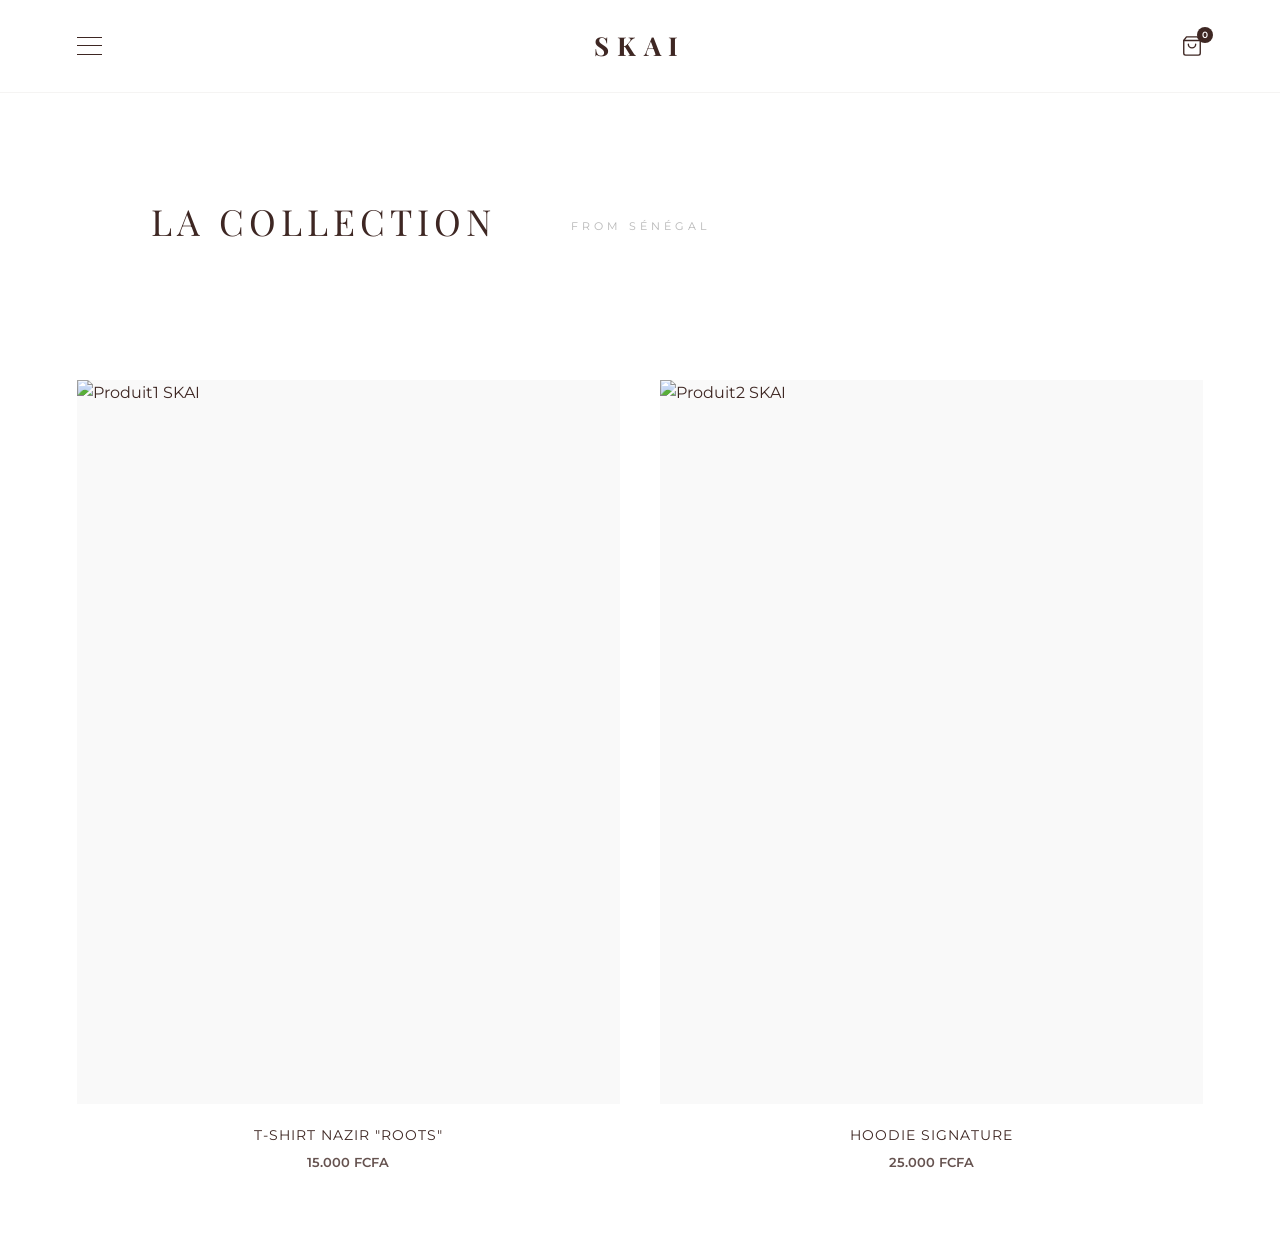
==== boutique.html @ a8dc6c2c "save changes" ====
<!DOCTYPE html>
<html lang="fr">
<head>
    <meta charset="UTF-8">
    <meta name="viewport" content="width=device-width, initial-scale=1.0">
    <title>Boutique | SKAI</title>
    <link rel="stylesheet" href="style.css">
</head>
<body>

<header>
    <div class="header-left">
        <div class="hamburger" id="hamburger">
            <span></span>
            <span></span>
            <span></span>
        </div>
    </div>

    <div class="logo">SKAI</div>
    
    <div class="header-right">
        <a href="panier.html" class="cart-icon">
            <svg width="22" height="22" viewBox="0 0 24 24" fill="none" stroke="currentColor" stroke-width="1.5" stroke-linecap="round" stroke-linejoin="round">
                <path d="M6 2L3 6v14a2 2 0 0 0 2 2h14a2 2 0 0 0 2-2V6l-3-4Z"></path>
                <line x1="3" y1="6" x2="21" y2="6"></line>
                <path d="M16 10a4 4 0 0 1-8 0"></path>
            </svg>
            <span id="cart-count">0</span>
        </a>
    </div>
</header>

    <nav class="nav-menu" id="nav-menu">
        <ul>
            <li><a href="index.html">Accueil</a></li>
            <li><a href="boutique.html">Boutique</a></li>
            <li><a href="propos.html">À Propos</a></li>
            <li><a href="contact.html">Contact</a></li>
        </ul>
    </nav>

    <main class="shop-container">
        <header class="shop-header" style="text-align: center; padding: 40px 0;">
            <h2 style="letter-spacing: 5px; text-transform: uppercase;">La Collection</h2>
            <p style="color: #888;">From Sénégal</p>
        </header>

        <section class="product-grid">
            <div class="product-card">
                <div class="product-image">
                    <img src="produit1.jpg" alt="Produit1 SKAI">
                    <div class="quick-add" onclick="ajouterAuPanier()">Ajouter au panier</div>
                </div>
                <div class="product-info">
                    <h3>T-Shirt Nazir "Roots"</h3>
                    <p>15.000 FCFA</p>
                </div>
            </div>

            <div class="product-card">
                <div class="product-image">
                    <img src="produit2.jpg" alt="Produit2 SKAI">
                    <div class="quick-add" onclick="ajouterAuPanier()">Ajouter au panier</div>
                </div>
                <div class="product-info">
                    <h3>Hoodie Signature</h3>
                    <p>25.000 FCFA</p>
                </div>
            </div>
        </section>
    </main>

    <script>
    // --- GESTION DU MENU ---
    const hamburger = document.getElementById('hamburger');
    const navMenu = document.getElementById('nav-menu');
    hamburger.addEventListener('click', () => {
        navMenu.classList.toggle('active');
        hamburger.classList.toggle('active');
    });

    // --- FONCTION AJOUT AU PANIER (SYNCHRONISÉE) ---
    function ajouterAuPanier() {
        // On dit à la mémoire que le panier n'est plus vide
        localStorage.setItem('skai_panier_vide', 'false');
        
        // On met à jour le chiffre en haut immédiatement
        updateCartCount();

        // Animation visuelle sur le bouton (optionnel)
        alert("Produit ajouté au panier !");
    }

    // --- MISE À JOUR DU COMPTEUR ---
    function updateCartCount() {
        const countElement = document.getElementById('cart-count');
        const estVide = localStorage.getItem('skai_panier_vide');

        if (countElement) {
            if (estVide === 'false') {
                countElement.innerText = "1";
            } else {
                countElement.innerText = "0";
            }
        }
    }

    // Initialisation au chargement
    updateCartCount();
</script>
</body>
</html>
---- style.css ----
/* Importation des polices */
@import url('https://fonts.googleapis.com/css2?family=Playfair+Display:ital,wght@0,400;0,700;1,400&family=Montserrat:wght@200;300;400;600&display=swap');

:root {
    --blanc: #FFFFFF;
    --marron-skai: #3E2723;
    --ivoire-tres-leger: #FDFDFD;
    --transition: all 0.5s cubic-bezier(0.77, 0, 0.175, 1);
}

* {
    margin: 0;
    padding: 0;
    box-sizing: border-box;
}

body {
    background-color: var(--blanc);
    color: var(--marron-skai);
    font-family: 'Montserrat', sans-serif;
    line-height: 1.6;
    overflow-x: hidden;
}

/* --- HEADER --- */
header {
    display: grid;
    grid-template-columns: 1fr auto 1fr;
    align-items: center;
    padding: 25px 6%;
    background: var(--blanc);
    position: sticky;
    top: 0;
    z-index: 1000;
    border-bottom: 1px solid rgba(62, 39, 35, 0.05);
}

.header-left {
    display: flex;
    justify-content: flex-start;
}

.logo {
    font-family: 'Playfair Display', serif;
    font-size: 26px;
    font-weight: 700;
    letter-spacing: 8px;
    text-transform: uppercase;
}

/* --- HAMBURGER & ANIMATION CROIX --- */
.hamburger {
    cursor: pointer;
    display: flex;
    flex-direction: column;
    justify-content: space-between;
    width: 25px;
    height: 18px;
    z-index: 10001; /* Doit être au-dessus du nav-menu */
}

.hamburger span {
    display: block;
    width: 100%;
    height: 1px;
    background-color: var(--marron-skai);
    transition: var(--transition);
}

/* Transformation en Croix */
.hamburger.active span:nth-child(1) {
    transform: translateY(8px) rotate(45deg);
}

.hamburger.active span:nth-child(2) {
    opacity: 0;
    transform: translateX(-20px);
}

.hamburger.active span:nth-child(3) {
    transform: translateY(-9px) rotate(-45deg);
}

/* --- NAV MENU (OUVERTURE GAUCHE) --- */
.nav-menu {
    position: fixed;
    top: 0;
    left: -100%; /* Caché à gauche */
    width: 100%;
    height: 100vh;
    background-color: var(--blanc);
    display: flex;
    justify-content: center;
    align-items: center;
    transition: var(--transition);
    z-index: 9999;
}

.nav-menu.active {
    left: 0; /* Glisse vers la droite */
}

.nav-menu ul {
    list-style: none;
    text-align: center;
}

.nav-menu ul li {
    margin: 25px 0;
}

.nav-menu ul li a {
    text-decoration: none;
    color: var(--marron-skai);
    font-family: 'Playfair Display', serif;
    font-size: 32px;
    font-style: italic;
    transition: 0.3s;
}

.nav-menu ul li a:hover {
    opacity: 0.5;
}

/* --- HERO SECTION --- */
.hero {
    height: 85vh;
    display: flex;
    flex-direction: column;
    justify-content: center;
    align-items: center;
    text-align: center;
    background-color: var(--ivoire-tres-leger);
    padding: 0 10%;
}

.hero h1 {
    font-family: 'Playfair Display', serif;
    font-size: clamp(2.5rem, 8vw, 5rem);
    font-weight: 400;
    margin-bottom: 15px;
    letter-spacing: -1px;
}

.hero p {
    font-size: 12px;
    text-transform: uppercase;
    letter-spacing: 4px;
    margin-bottom: 40px;
    opacity: 0.7;
}

.btn {
    display: inline-block;
    text-decoration: none;
    color: var(--blanc);
    background-color: var(--marron-skai);
    padding: 16px 40px;
    font-size: 11px;
    font-weight: 600;
    text-transform: uppercase;
    letter-spacing: 2px;
    border: 1px solid var(--marron-skai);
    transition: var(--transition);
}

.btn:hover {
    background-color: transparent;
    color: var(--marron-skai);
}
/* --- BOUTIQUE STYLES --- */
.shop-container {
    padding: 60px 6%;
}

.shop-header {
    text-align: center;
    margin-bottom: 80px;
    border: none; /* Enlève la bordure héritée du header principal */
}

.shop-header h2 {
    font-family: 'Playfair Display', serif;
    font-size: 36px;
    font-weight: 400;
    margin-bottom: 10px;
}

.shop-header p {
    font-size: 11px;
    letter-spacing: 4px;
    text-transform: uppercase;
    opacity: 0.6;
}

/* Grille de produits */
.product-grid {
    display: grid;
    grid-template-columns: repeat(auto-fit, minmax(300px, 1fr));
    gap: 40px;
}

.product-card {
    cursor: pointer;
    transition: var(--transition);
}

.product-image {
    position: relative;
    background-color: #F9F9F9;
    aspect-ratio: 3/4;
    overflow: hidden;
    margin-bottom: 20px;
}

.product-image img {
    width: 100%;
    height: 100%;
    object-fit: cover;
    transition: transform 0.8s ease;
}

.product-card:hover .product-image img {
    transform: scale(1.05); /* Zoom léger au survol */
}

/* Bouton d'ajout rapide (apparaît au survol) */
.quick-add {
    position: absolute;
    bottom: -50px;
    left: 0;
    width: 100%;
    background-color: var(--marron-skai);
    color: var(--blanc);
    text-align: center;
    padding: 15px 0;
    font-size: 10px;
    text-transform: uppercase;
    letter-spacing: 2px;
    transition: var(--transition);
}

.product-card:hover .quick-add {
    bottom: 0;
}

.product-info {
    text-align: center;
}

.product-info h3 {
    font-size: 14px;
    font-weight: 400;
    text-transform: uppercase;
    letter-spacing: 1px;
    margin-bottom: 5px;
}

.product-info p {
    font-size: 13px;
    font-weight: 600;
    color: rgba(62, 39, 35, 0.8);
}

/* Responsive : 2 colonnes sur tablettes, 1 sur mobile */
@media (max-width: 768px) {
    .product-grid {
        grid-template-columns: 1fr;
    }
}
/* --- PANIER STYLES --- */
.cart-container {
    padding: 60px 8%;
    max-width: 1200px;
    margin: 0 auto;
}

.cart-title {
    font-family: 'Playfair Display', serif;
    font-size: 32px;
    margin-bottom: 40px;
    text-align: center;
}

.cart-content {
    display: grid;
    grid-template-columns: 2fr 1fr; /* Articles à gauche, Résumé à droite */
    gap: 60px;
}

.cart-items {
    border-top: 1px solid rgba(62, 39, 35, 0.1);
}

.cart-item {
    display: flex;
    justify-content: space-between;
    align-items: center;
    padding: 30px 0;
    border-bottom: 1px solid rgba(62, 39, 35, 0.05);
}

.item-info {
    display: flex;
    gap: 20px;
    align-items: center;
}

.item-info img {
    width: 100px;
    height: 120px;
    object-fit: cover;
    background-color: var(--ivoire-tres-leger);
}

.item-info h4 {
    font-size: 14px;
    text-transform: uppercase;
    letter-spacing: 1px;
    margin-bottom: 5px;
}

.remove-btn {
    background: none;
    border: none;
    color: var(--marron-skai);
    text-decoration: underline;
    font-size: 11px;
    cursor: pointer;
    margin-top: 10px;
    opacity: 0.6;
}

/* Résumé */
.cart-summary {
    background-color: var(--ivoire-tres-leger);
    padding: 40px;
    height: fit-content;
}

.summary-line {
    display: flex;
    justify-content: space-between;
    margin-bottom: 15px;
    font-size: 14px;
}

.summary-line.total {
    margin-top: 20px;
    font-size: 18px;
}

.checkout-btn {
    width: 100%;
    background-color: var(--marron-skai);
    color: var(--blanc);
    border: none;
    padding: 20px;
    margin-top: 30px;
    text-transform: uppercase;
    letter-spacing: 2px;
    font-weight: 600;
    cursor: pointer;
    transition: var(--transition);
}

.checkout-btn:hover {
    opacity: 0.9;
    letter-spacing: 3px;
}

/* Mobile */
@media (max-width: 900px) {
    .cart-content {
        grid-template-columns: 1fr;
    }
}
/* --- ICONE PANIER --- */
.cart-icon {
    position: relative;
    color: var(--marron-skai);
    text-decoration: none;
    display: flex;
    align-items: center;
    transition: var(--transition);
}

.cart-icon:hover {
    opacity: 0.6;
}

#cart-count {
    position: absolute;
    top: -8px;
    right: -10px;
    background-color: var(--marron-skai);
    color: var(--blanc);
    font-size: 9px;
    font-weight: 600;
    width: 16px;
    height: 16px;
    border-radius: 50%;
    display: flex;
    justify-content: center;
    align-items: center;
}

.header-right {
    display: flex;
    justify-content: flex-end;
    align-items: center;
}
/* --- ABOUT STYLES --- */
.about-container {
    padding: 100px 8%;
    max-width: 1400px;
    margin: 0 auto;
}

.about-hero {
    display: grid;
    grid-template-columns: 1fr 1fr;
    gap: 80px;
    align-items: center;
    margin-bottom: 120px;
}

.about-image img {
    width: 100%;
    height: 600px;
    object-fit: cover;
    filter: grayscale(20%);
}

.about-text .subtitle {
    font-size: 11px;
    text-transform: uppercase;
    letter-spacing: 5px;
    color: rgba(62, 39, 35, 0.5);
    display: block;
    margin-bottom: 20px;
}

.about-text h2 {
    font-family: 'Playfair Display', serif;
    font-size: 48px;
    margin-bottom: 30px;
    font-weight: 400;
}

.about-text p {
    margin-bottom: 25px;
    font-size: 15px;
    line-height: 1.8;
    color: rgba(62, 39, 35, 0.8);
}

/* Section Valeurs */
.values {
    display: grid;
    grid-template-columns: repeat(3, 1fr);
    gap: 40px;
    text-align: center;
    border-top: 1px solid rgba(62, 39, 35, 0.1);
    padding-top: 80px;
}

.value-item h3 {
    font-family: 'Playfair Display', serif;
    font-size: 20px;
    margin-bottom: 15px;
    font-weight: 700;
}

.value-item p {
    font-size: 13px;
    opacity: 0.7;
}

/* Mobile */
@media (max-width: 900px) {
    .about-hero {
        grid-template-columns: 1fr;
        gap: 40px;
    }
    .about-image img {
        height: 400px;
    }
    .values {
        grid-template-columns: 1fr;
    }
}
/* --- CHECKOUT STYLES --- */
.checkout-container {
    padding: 60px 8%;
    max-width: 1200px;
    margin: 0 auto;
}

.checkout-grid {
    display: grid;
    grid-template-columns: 1.5fr 1fr;
    gap: 80px;
}

.checkout-form h2 {
    font-family: 'Playfair Display', serif;
    font-size: 24px;
    margin-bottom: 30px;
    font-weight: 400;
    text-transform: uppercase;
    letter-spacing: 2px;
}

.form-group {
    margin-bottom: 20px;
}

.form-group input, .form-group select {
    width: 100%;
    padding: 15px;
    border: 1px solid rgba(62, 39, 35, 0.1);
    font-family: 'Montserrat', sans-serif;
    font-size: 14px;
    background: var(--ivoire-tres-leger);
}

.payment-methods {
    display: flex;
    flex-direction: column;
    gap: 15px;
}

.method-option {
    display: flex;
    align-items: center;
    gap: 10px;
    padding: 15px;
    border: 1px solid rgba(62, 39, 35, 0.1);
    cursor: pointer;
    font-size: 14px;
}

.order-summary {
    background: var(--ivoire-tres-leger);
    padding: 40px;
    height: fit-content;
    position: sticky;
    top: 120px;
}

.order-summary h3 {
    margin-bottom: 25px;
    font-size: 16px;
    text-transform: uppercase;
    letter-spacing: 1px;
}

.summary-item {
    display: flex;
    justify-content: space-between;
    font-size: 13px;
    margin-bottom: 10px;
    opacity: 0.8;
}

.btn-pay {
    width: 100%;
    background: var(--marron-skai);
    color: var(--blanc);
    border: none;
    padding: 20px;
    margin-top: 30px;
    font-weight: 600;
    text-transform: uppercase;
    letter-spacing: 2px;
    cursor: pointer;
    transition: var(--transition);
}

.btn-pay:hover {
    letter-spacing: 3px;
}

@media (max-width: 900px) {
    .checkout-grid {
        grid-template-columns: 1fr;
    }
}
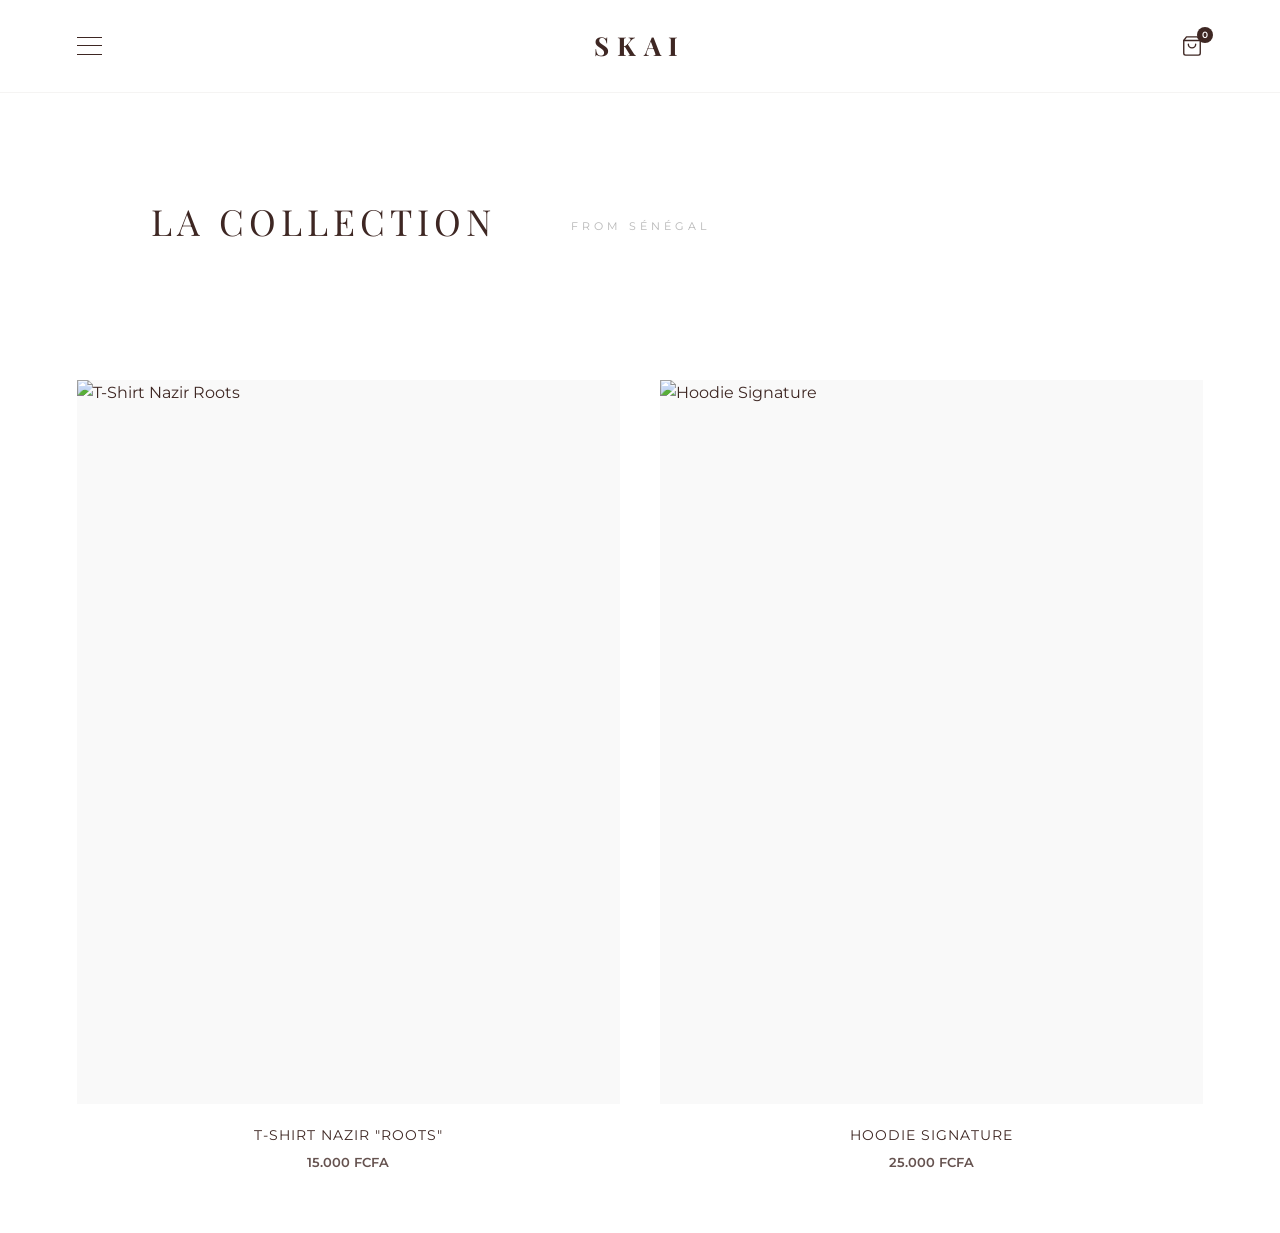
==== commit 9ba793ea: "save updates" ====
--- a/boutique.html
+++ b/boutique.html
@@ -10,15 +10,9 @@
 
 <header>
     <div class="header-left">
-        <div class="hamburger" id="hamburger">
-            <span></span>
-            <span></span>
-            <span></span>
-        </div>
+        <div class="hamburger" id="hamburger"><span></span><span></span><span></span></div>
     </div>
-
     <div class="logo">SKAI</div>
-    
     <div class="header-right">
         <a href="panier.html" class="cart-icon">
             <svg width="22" height="22" viewBox="0 0 24 24" fill="none" stroke="currentColor" stroke-width="1.5" stroke-linecap="round" stroke-linejoin="round">
@@ -31,82 +25,54 @@
     </div>
 </header>
 
-    <nav class="nav-menu" id="nav-menu">
-        <ul>
-            <li><a href="index.html">Accueil</a></li>
-            <li><a href="boutique.html">Boutique</a></li>
-            <li><a href="propos.html">À Propos</a></li>
-            <li><a href="contact.html">Contact</a></li>
-        </ul>
-    </nav>
+<main class="shop-container">
+    <header class="shop-header" style="text-align: center; padding: 40px 0;">
+        <h2 style="letter-spacing: 5px; text-transform: uppercase;">La Collection</h2>
+        <p style="color: #888;">From Sénégal</p>
+    </header>
 
-    <main class="shop-container">
-        <header class="shop-header" style="text-align: center; padding: 40px 0;">
-            <h2 style="letter-spacing: 5px; text-transform: uppercase;">La Collection</h2>
-            <p style="color: #888;">From Sénégal</p>
-        </header>
+    <section class="product-grid">
+        <div class="product-card">
+            <div class="product-image">
+                <img src="produit1.jpg" alt="T-Shirt Nazir Roots">
+                <a href="produit-detail.html" class="quick-add" style="text-decoration: none; text-align: center;">Voir détails</a>
+            </div>
+            <div class="product-info">
+                <h3>T-Shirt Nazir "Roots"</h3>
+                <p>15.000 FCFA</p>
+            </div>
+        </div>
 
-        <section class="product-grid">
-            <div class="product-card">
-                <div class="product-image">
-                    <img src="produit1.jpg" alt="Produit1 SKAI">
-                    <div class="quick-add" onclick="ajouterAuPanier()">Ajouter au panier</div>
-                </div>
-                <div class="product-info">
-                    <h3>T-Shirt Nazir "Roots"</h3>
-                    <p>15.000 FCFA</p>
-                </div>
+        <div class="product-card">
+            <div class="product-image">
+                <img src="produit2.jpg" alt="Hoodie Signature">
+                <a href="produit-detail.html" class="quick-add" style="text-decoration: none; text-align: center;">Voir détails</a>
             </div>
+            <div class="product-info">
+                <h3>Hoodie Signature</h3>
+                <p>25.000 FCFA</p>
+            </div>
+        </div>
+    </section>
+</main>
 
-            <div class="product-card">
-                <div class="product-image">
-                    <img src="produit2.jpg" alt="Produit2 SKAI">
-                    <div class="quick-add" onclick="ajouterAuPanier()">Ajouter au panier</div>
-                </div>
-                <div class="product-info">
-                    <h3>Hoodie Signature</h3>
-                    <p>25.000 FCFA</p>
-                </div>
-            </div>
-        </section>
-    </main>
-
-    <script>
-    // --- GESTION DU MENU ---
+<script>
     const hamburger = document.getElementById('hamburger');
     const navMenu = document.getElementById('nav-menu');
-    hamburger.addEventListener('click', () => {
-        navMenu.classList.toggle('active');
-        hamburger.classList.toggle('active');
-    });
-
-    // --- FONCTION AJOUT AU PANIER (SYNCHRONISÉE) ---
-    function ajouterAuPanier() {
-        // On dit à la mémoire que le panier n'est plus vide
-        localStorage.setItem('skai_panier_vide', 'false');
-        
-        // On met à jour le chiffre en haut immédiatement
-        updateCartCount();
-
-        // Animation visuelle sur le bouton (optionnel)
-        alert("Produit ajouté au panier !");
+    if(hamburger) {
+        hamburger.addEventListener('click', () => {
+            navMenu.classList.toggle('active');
+            hamburger.classList.toggle('active');
+        });
     }
 
-    // --- MISE À JOUR DU COMPTEUR ---
     function updateCartCount() {
         const countElement = document.getElementById('cart-count');
         const estVide = localStorage.getItem('skai_panier_vide');
-
         if (countElement) {
-            if (estVide === 'false') {
-                countElement.innerText = "1";
-            } else {
-                countElement.innerText = "0";
-            }
+            countElement.innerText = (estVide === 'false') ? "1" : "0";
         }
     }
-
-    // Initialisation au chargement
     updateCartCount();
 </script>
 </body>
